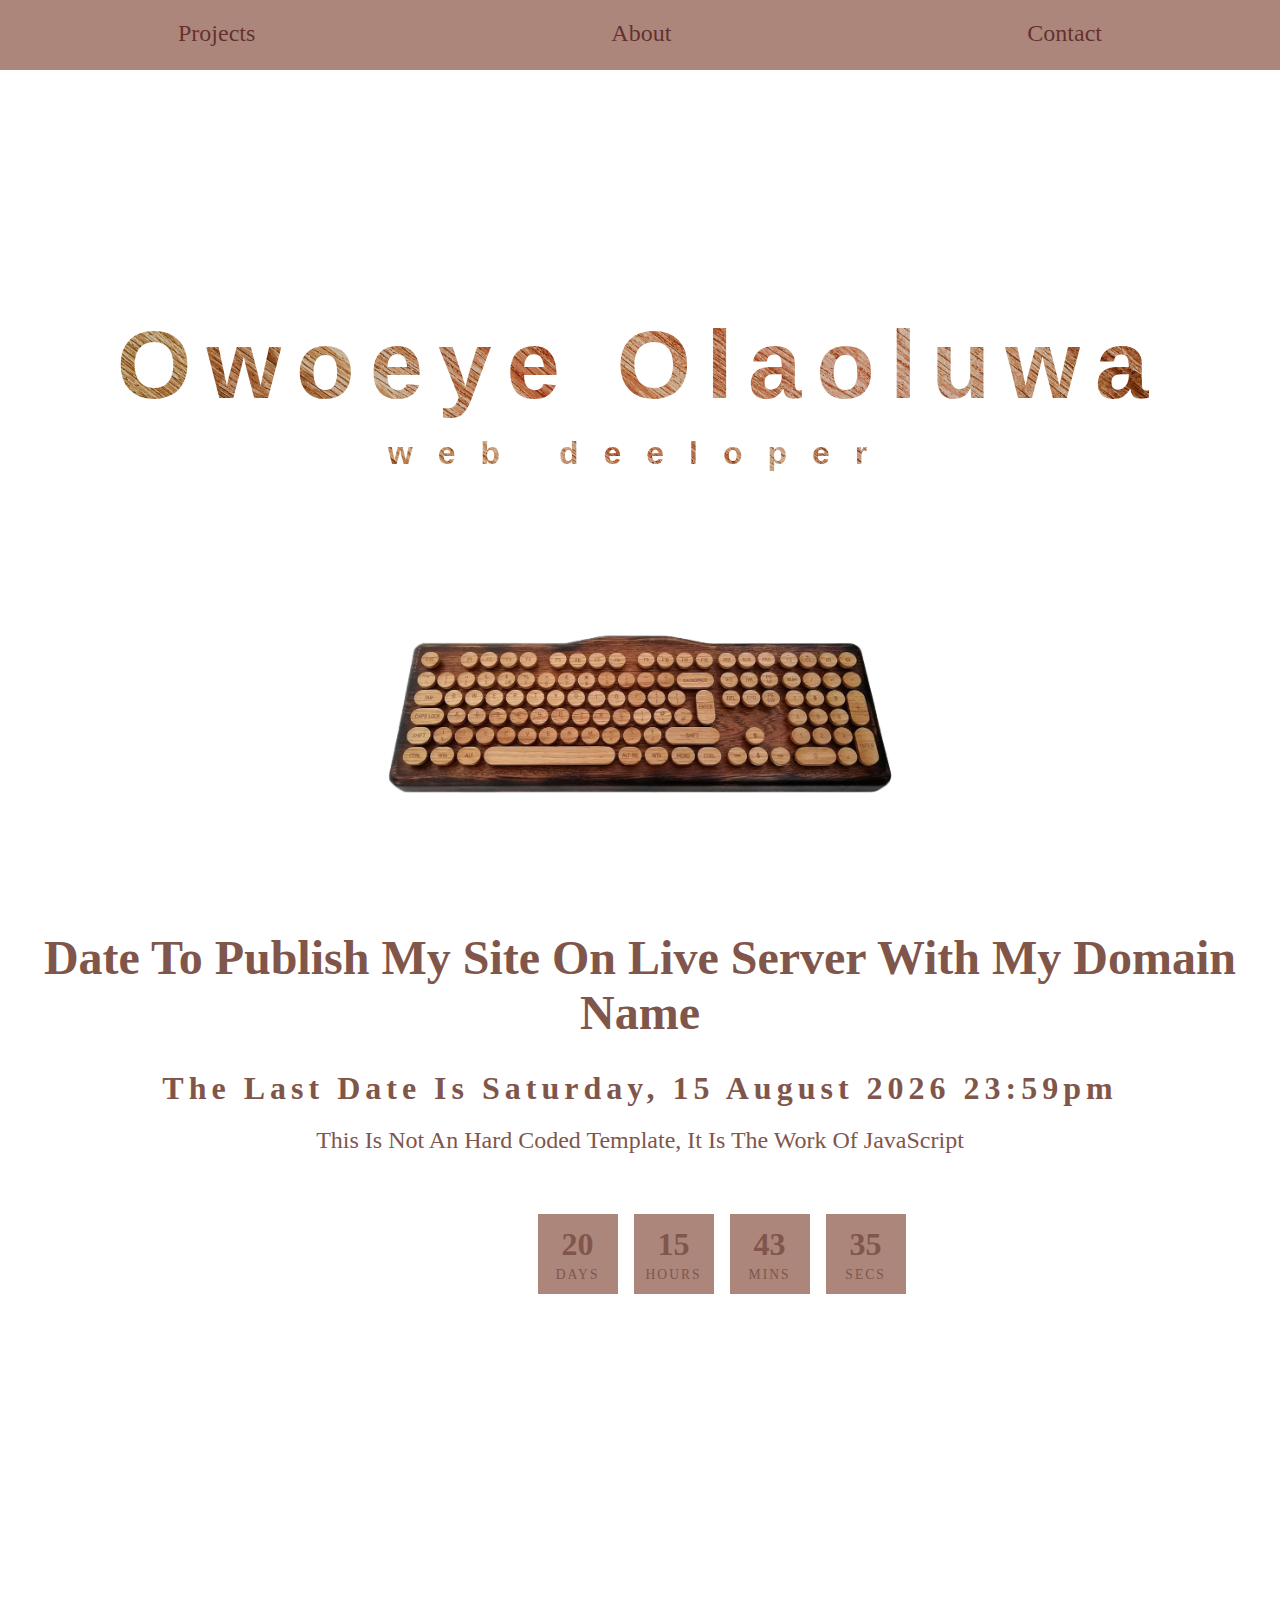
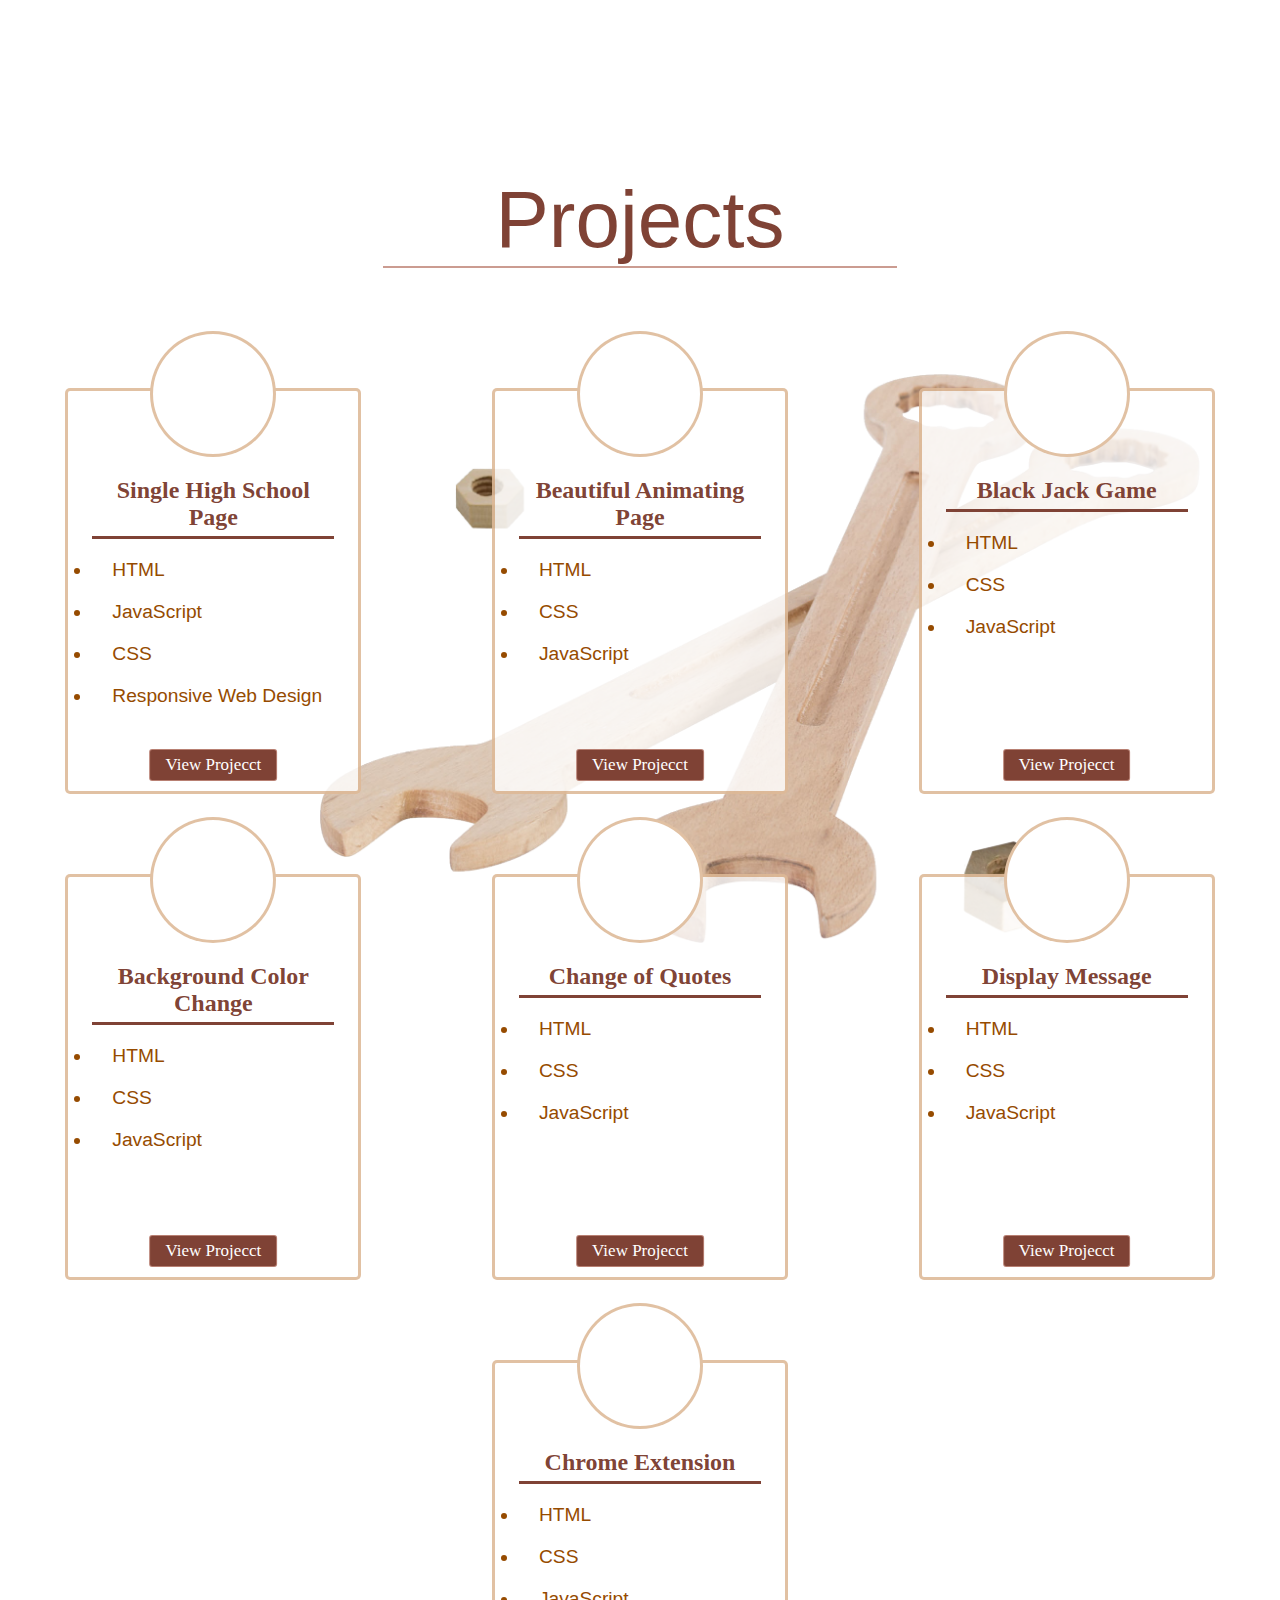
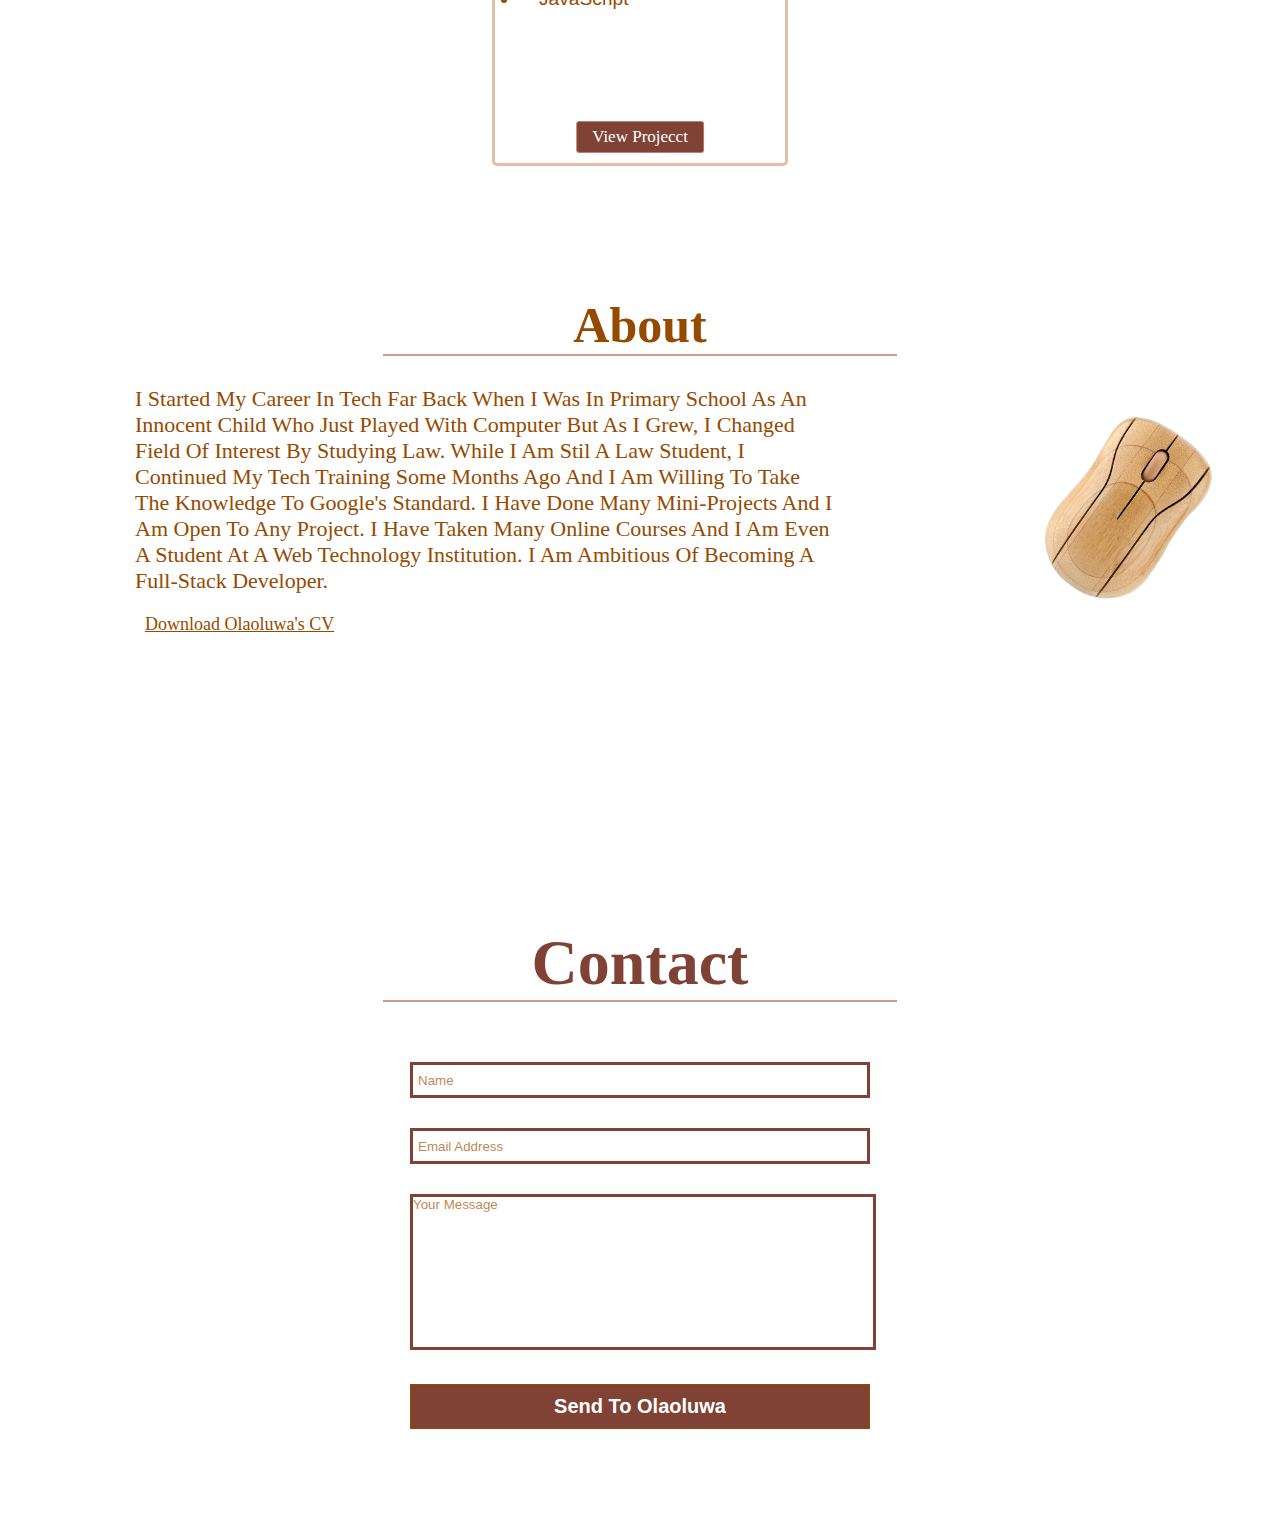
==== index.html @ 572d99e5 "Organized the portfolio Readme" ====
<!DOCTYPE html>
<html lang="en">
<head>
    <meta charset="UTF-8">
    <meta http-equiv="X-UA-Compatible" content="IE=edge">
    <meta name="viewport" content="width=device-width, initial-scale=1.0">
    <title>Owoeye Olaoluwa</title>
    <link rel="stylesheet" href="index.css">
    <link rel="shortcut icon" type="image/png" href="img/favicon.png">
    <!-- <link rel="stylesheet" href="./css/all.min.css">
    <link rel="stylesheet" href="./css/font-awesome.min.css"> -->
    <link rel="stylesheet" href="https://cdnjs.cloudflare.com/ajax/libs/font-awesome/5.15.1/css/all.min.css" integrity="sha512-+4zCK9k+qNFUR5X+cKL9EIR+ZOhtIloNl9GIKS57V1MyNsYpYcUrUeQc9vNfzsWfV28IaLL3i96P9sdNyeRssA==" crossorigin="anonymous" referrerpolicy="no-referrer" />
</head>
<body>
<header>
    <ul class="header" >
     <li> <a class="header-link" href="#project"> Projects </a> </li>
     <li> <a class="header-link" href="#about"> About </a> </li>
     <li> <a class="header-link" href="#contact"> Contact </a> </li>
    </ul>
</header>
<div class="all-text">
<div class="name">
 <h1>Owoeye Olaoluwa</h1>
</div>
<div class="work">
    <h4>web deeloper</h4>
</div>
</div>
    
<div class="image"> <center>
    <img src="./img/keyboard.jpg" alt="keyboard"> </center>
</div>

<div class="social-links">

    <a href="https://github.com/Olamarx" target="_blank">  <i class="fab fa-github"></i></a>
    <a href="https://www.linkedin.com/in/olaoluwa-owoeye-617702162/" target="_blank">  <i class="fab fa-linkedin"></i></a>
    <a href="https://www.instagram.com/olamarx/" target="_blank">  <i class="fab fa-instagram"></i></a>
    <a href="https://twitter.com/Owoeye0laoluwa?t=DuW4iBxZILFa8d8Bp2ZINA&s=09">  <i class="fab fa-twitter" target="_blank"></i></a>
    <a href="https://www.facebook.com/olaoluwa.owoeye.39" target="_blank">  <i class="fab fa-facebook"></i></a>
</div>

<div class="domain-info">
    <h3>Date To Publish My Site On Live Server With My Domain Name</h3>
    <h4 class="last-date">The Last Date is Sunday, 24 April 2020, 8:00am</h4>
    
    <p>This is not an hard coded template, it is the work of JavaScript</p>
    <div class="deadline">
        <!-- days -->
        <div class="deadline-format">
        <div>
            <h4 class="days">34</h4>
            <span>days</span>
        </div>
    </div>
        <!-- end of item -->
     
         <!-- hours -->
         <div class="deadline-format">
            <div>
                <h4 class="hours">34</h4>
                <span>hours</span>
            </div>
        </div>
            <!-- end of item -->

             <!-- mins -->
        <div class="deadline-format">
            <div>
                <h4 class="mins">34</h4>
                <span>mins</span>
            </div>
        </div> 
            <!-- end of item -->
             <!-- seconds -->

            <div class="deadline-format">
                <div>
                    <h4 class="secs">34</h4>
                    <span>secs</span>
                </div>
            </div> 
                <!-- end of item -->
    </div>
    
    
    </div>







<div class="project-section">
<div class="project" id="project">
    <p>Projects</p>
<center><div class="line"></div></center>
</div>

<center>
<div class="project-two">
</div>
</center>
<!-- <center> -->
<div class="bg-image">
    <img src="./img/wrench-bg.png" alt="">
</div>
<!-- </center> -->

<div class="project-body">
    <div class="individual-project">
                <div class="project-icon">
                    <i class="fas fa-university"></i>
</div>
<div class="project-content">
    <h2>Single High School Page</h2>
    <ul>
        <li>HTML</li>
        <li>JavaScript</li>
        <li>CSS</li>
        <li>Responsive Web Design</li>
    </ul>
    <button> <a href="https://olamarx.github.io/InstitutionalTraining/institutional%20training/index.html" target="_blank"> View Projecct </a></button>
</div>
</div>




<div class="individual-project">
    <div class="project-icon">
        <i class="fas fa-radiation-alt"></i>
</div>
<div class="project-content">
<h2>Beautiful Animating Page</h2>
<ul>
<li>HTML</li>
<li>CSS</li>
<li>JavaScript</li>
</ul>
<button> <a href="https://olamarx.github.io/Animation-home-page/animation%20home%20page-Owoeye%20Oyinkansola/animation.html" target="_blank"> View Projecct </a></button>
</div>
</div>


<div class="individual-project">
    <div class="project-icon">
        <i class="fas fa-gamepad"></i>
</div>
<div class="project-content">
<h2>Black Jack Game</h2>
<ul>
<li>HTML</li>
<li>CSS</li>
<li>JavaScript</li>
</ul>
<button> <a href="https://olamarx.github.io/Black-Jack-Game/Blackjack%20Game/index.html" target="_blank"> View Projecct </a></button>
</div>
</div>




<div class="individual-project">
    <div class="project-icon">
        <i class="fas fa-palette"></i></div>
<div class="project-content">
<h2>Background Color Change</h2>
<ul>
<li>HTML</li>
<li>CSS</li>
<li>JavaScript</li>
</ul>
<button> <a href="https://olamarx.github.io/change-backGround-and-dispay-the-code-of-the-color/change%20color%20and%20display%20color%20name/index.html" target="_blank"> View Projecct </a></button>
</div>
</div>


<div class="individual-project">
    <div class="project-icon">
        <i class="fas fa-quote-right"></i></div>
<div class="project-content">
<h2>Change of Quotes</h2>
<ul>
<li>HTML</li>
<li>CSS</li>
<li>JavaScript</li>
</ul>
<button> <a href="https://olamarx.github.io/Quote-display/quote/"> View Projecct </a></button>
</div>
</div>

<div class="individual-project">
    <div class="project-icon">
        <i class="fas fa-reply-all"></i></div>
<div class="project-content">
<h2>Display Message</h2>
<ul>
<li>HTML</li>
<li>CSS</li>
<li>JavaScript</li>
</ul>
<button> <a href="https://olamarx.github.io/Message-and-display/js%20message/index.html">View Projecct</a></button>
</div>
</div>



<div class="individual-project">
    <div class="project-icon">
        <i class="fas fa-reply-all"></i></div>
<div class="project-content">
<h2>Chrome Extension</h2>
<ul>
<li>HTML</li>
<li>CSS</li>
<li>JavaScript</li>
</ul>
<button> <a href="https://olamarx.github.io/Chrome-Extension-/chrome%20extention/">View Projecct</a></button>
</div>
</div>
</div>
</div>



<!-- About Me -->
<div class="about" id="about">
    <h1>About</h1>
<center><div class="line"></center>
<section>
    <div>
<p class="about-me-text">
    I started my career in tech far back when i was in primary school as an innocent child who just played with computer but as i grew, i changed field of interest by studying law. While i am stil a law student, i continued my tech training some months ago and i am willing to take the knowledge to Google's Standard. I have done many mini-projects and i am open to any project. I have taken many online courses and i am even a student at a web technology institution. I am ambitious of becoming a full-stack developer.
</p>
<aside>

<a href="download/Owoeye Olaoluwa.docx" download="Owoeye_Olaoluwa_CV">
    <i class="fas fa-file-download"></i>
    <p>Download Olaoluwa's CV</p>
</a>
</aside>
</div>
<img src="img/mouse.png" alt="Mouse">
</section>
</div>


<div class="contact">
    <h1 class="section-title" id="contact">Contact</h1>
    <center><div class="line"></div></center>

    <div class="contact-form">
<form action="https://formsubmit.co/olaoluwaowoeye@gmail.com" method="POST" class="form-control">
    <input type="hidden" name="_captcha" value="false">
    <input type="hidden" name="_next" value="https://C:\Coding Projects\my portfolio\pages\thankyou.html">
    <input type="hidden" name="_subject" value="New Email from your website!">
    <input type="hidden" name="_subject" value="New email from your website">
    <input type="text" name="name" placeholder="Name" required>
    <input type="email" name="email" placeholder="Email Address" required>
    <div class="textarea">
        <textarea placeholder="Your Message" class="textarea-control" name="message" rows="10" required></textarea>
    </div>
    <button type="submit">Send To Olaoluwa</button> 
</form>

</div>
</div>



<script src="index.js"></script>



</body>
</html>
---- index.css ----
*{
    padding: 0;
    margin: 0;
    border: 0;
    /* box-sizing: border-box; */
}

html{
  
}

.header{
    display: flex;
    font-size: 1.5rem;
    justify-content: space-around;
    list-style: none;
    text-decoration: none;
    padding-top: 20px;
    background-color: rgba(158, 112, 101, 0.856);
    text-decoration: none;
    height: 50px;
    width: 100%;
    /* cursor: pointer; */
    /* position: fixed; */
}

.header-link:hover{
transition: 0.3s;
color: #b98b61;
}

.header .header-link{
    text-decoration: none;
    color: rgba(80, 25, 25, 0.795);
    padding-bottom: 10px;
}
.header li a:hover{
    color: rgb(197, 148, 135);
}


/* My Name and Keyboard */
.name{
    font-size: 3rem;
  /* font-family: Tahoma, sans-serif; */
    font-weight: 900;
    text-align: center;
    padding-top: 180px;
    letter-spacing: 15px;
}

.all-text{
    /* max-width: 600px; */
    /* height: 150px; */
    margin: 60px auto;
    padding: 0 20px;
    text-align: center;
    background-image: url(./img/wood-2.jpg);
    background-size: cover;
    background-clip: text;
    -webkit-background-clip: text;
    color: transparent;
  font-family: Tahoma, sans-serif;
}

.work{
    text-align: center;
    letter-spacing: 25px;
     font-size: 2rem;
    padding-top: 15px;
    }

.image center img{
    width: 40%;
    margin-top: 100px;
}
/* End of My Name and Keyboard */



/* Social Link */

.social-links{
    text-align: center;
    padding-top: 50px;
  transition: 0.3s;
    /* justify-content: space-evenly; */
    font-size: 2rem;
}

.social-links a i{
    color: rgb(128, 86, 75);
    width: 10%;
}
.social-links a .fab:hover{
    transition: 1.5s;
    transform: scale(1.3);
}
/* End of Social Link */

 /* Date to Publish my domain */
.domain-info{
  text-transform: capitalize;
  /* line-height: 70px; */
  color: rgb(128, 86, 75);
  padding-top: 5rem;
}

.domain-info h3{
  font-size: 3rem;
  text-align: center;
  padding-bottom: 30px;
}

.last-date{
font-size: 2rem;
text-align: center;
padding-bottom: 20px;
letter-spacing: 5px;
}

.domain-info p{
  font-size: 1.5rem;
  padding-bottom: 20px;
  text-align: center;
  }

  .deadline{
    display: flex;
    margin-left: 42%;
    padding-top: 40px;
  }

  .deadline-format{
  background-color: rgba(158, 112, 101, 0.856);
  color: rgb(128, 86, 75);
  margin-right: 1rem;
  width: 5rem;
  height: 5rem;
  display: grid;
  place-items: center;
  text-align: center;
  cursor: pointer;
  }

  
.deadline-format span {
  display: block;
  text-transform: uppercase;
  letter-spacing: 2px;
  font-size: 0.85rem;
}

.deadline h4:not(.expired) {
  font-size: 2rem;
  margin-bottom: 0.25rem;
  letter-spacing: var(--spacing);
}

  .days, .hours, .mins{
    
  }






/* --------------------------------------------- */

/* Project section */

.project-section{
    position: relative;
}
.project{
    margin-top: 30rem;
    text-align: center;
    color: rgba(124, 62, 49, 0.979);
    font-size: 5rem;
    font-family: Verdana, Geneva, Tahoma, sans-serif;
    /* margin-bottom: 100px; */

} 

center .line{
    border: 1px solid rgba(194, 139, 126, 0.856);
    width: 40%;
}

.project-section .bg-image{
    position: absolute;
    top: 200px;
    left: 25%;
    max-width: 55rem;
    z-index: -10;
}


.bg-image img {
    width: 100%;
  }


  .project-body {
    display: flex;
    justify-content: space-around;
    flex-wrap: wrap;
    margin: 120px 0 50px;
  }

  .individual-project{
    background-color: rgba(255, 255, 255, 0.8);
    width: 290px;
    height: 400px;
    border: 3px solid rgba(179, 101, 25, 0.4);
    border-radius: 5px;
    margin: auto 20px 80px;
    position: relative;
  }

  .project-icon {
    width: 120px;
    height: 120px;
    border: 3px solid rgba(179, 101, 25, 0.4);
    border-radius: 50%;
    margin: -60px auto;
    background-color: #fff;
    display: flex;
    justify-content: center;
    align-items: center;
  }

  .project-icon i {
    border-radius: 5px;
    font-size: 5rem;
    color: rgba(124, 62, 49, 0.979);
  }

  
.project-content {
    padding: 5rem 1.5rem;
  }
  
  .project-content h2 {
    font-weight: 900;
    color: rgba(124, 62, 49, 0.979);
    border-bottom: 3px solid rgba(124, 62, 49, 0.979);
    padding-bottom: 5px;
    text-align: center;
  }
  
  .project-content ul li {
    color: #964b00;
  font-family: Tahoma, sans-serif;
    font-size: 1.2rem;
    margin: 20px auto;
    padding-left: 20px;
  }

  .project-content button {
    font-family: "Roboto Slab", serif;
    position: absolute;
    bottom: 10px;
    left: 50%;
    transform: translateX(-50%);
    padding: 5px 15px;
    background: rgba(124, 62, 49, 0.979);
    color: white;
    font-size: 17px;
    font-weight: 500;
    border: 1px solid rgba(194, 139, 126, 0.856);
    border-radius: 3px;
    transition: background-color 0.4s;
  }

  .project-content button:hover {
    background: rgba(179, 101, 25, 0.4);
    transition: 0.4s;
    }

  .project-content button a {
    text-decoration: none;
    color: #fff;
  }


  .project-content button a:hover {
    color: rgba(194, 139, 126, 0.856);
  }


/* End of Project Section */

/* -------------------------------- */


/* About Section */

.about{
    margin: auto;
    min-height: 70vh;
}

section{
    display: flex;
    justify-content: space-around;
    flex-wrap: wrap;
    margin-top: 30px;
}

.about h1{
    color: #964a00;
    text-align: center;
    font-size: 50px;
}

.about-me-text{
    color: #964a00;
    font-size: 22px;
    max-width: 700px;
    margin: auto 40px;
    text-transform: capitalize;
}

section img{
    width: 120px;
  margin: 30px 0px;
  transform: rotate(35deg);
}

aside a{
    display: flex;
  color: #964a00;
  padding-top: 20px;
  padding-left: 40px;
}

aside a p{  
    text-decoration: none;
}

aside a p {
    margin: 0;
    padding-left: 10px;
    font-size: 18px;
  }

/* End of About Section */

/* --------------------------------------- */

/* Contact Us Section */
.contact-form{
    margin: 40px auto 80px;
    max-width: 500px;
    color: #964a00;
}

.form-control{
    padding: 20px;
    display: flex;
    flex-direction: column;
    gap: 30px;
  }

  .form-control input {
    border: 3px solid rgba(124, 62, 49, 0.979);
    padding-left: 5px;
    height: 30px;
    outline: none;
  }
 
  textarea::placeholder,
  input::placeholder {
  color: rgba(179, 101, 25, 0.8);
  font-family: Tahoma, sans-serif;
}

  
  .form-control textarea {
    border: 3px solid rgba(124, 62, 49, 0.979);
    outline: none;
    resize: none;
  }

  .contact #contact{
    text-align: center;
    font-size: 4rem;
    /* display: block; */
    /* font-family: Tahoma, sans-serif; */
  }

  
  .section-title{
      color: rgba(124, 62, 49, 0.979);
  }

.textarea-control{
    width: 100%;
}

.form-control button {
    font-family: Tahoma, sans-serif;
    padding: 10px;
    color: #fff;
    font-size: 20px;
    font-weight: 600;
    background: rgba(124, 62, 49, 0.979);
    outline: none;
    border: 1px solid #964a00;
    transition: all 0.3s;
  }


.form-control button:hover {
    color: #964a00;
    background-color: rgba(179, 101, 25, 0.4);
    transition: 0.3s;
}

































/* Media Queries */


@media screen and (max-width: 1145px) {

.header{
    justify-content: space-evenly;
}

.name{
    font-size: 2.5rem;
    font-weight: 700;
    letter-spacing: 7px;
}

.work{
    /* font-weight: 500; */
    font-size: 2rem;
}

}


@media screen and (max-width: 725px) {

    .header{
        justify-content: space-evenly;
    }
    
    .name{
        font-size: 2.2rem;
        font-weight: 700;
        letter-spacing: 5px;    
    }
    .work{
        /* font-weight: 500; */
        font-size: 2rem;
    }

    .bg-image img {
    display: none;
    }

    /* .project-body{
        display: block;
    } */

    }
    @media screen and (max-width: 630px) {

        .header{
            justify-content: space-evenly;
        }
        
        .name{
            font-size: 1.7rem;
            font-weight: 700;
            letter-spacing: 5px;
        }

        .work{
            /* font-weight: 500; */
            font-size: 2rem;
        }

        /* .project-body{
            display: block;
        } */
        
        }






        @media screen and (max-width: 518px) {

            .header{
                justify-content: space-evenly;
            }
            
            .name{
                font-size: 1rem;
                font-weight: 900;
                letter-spacing: 5px;   
            }
            .work{
                letter-spacing: 15px;
                /* font-weight: 500; */
                font-size: 1rem;
            }
            
            }
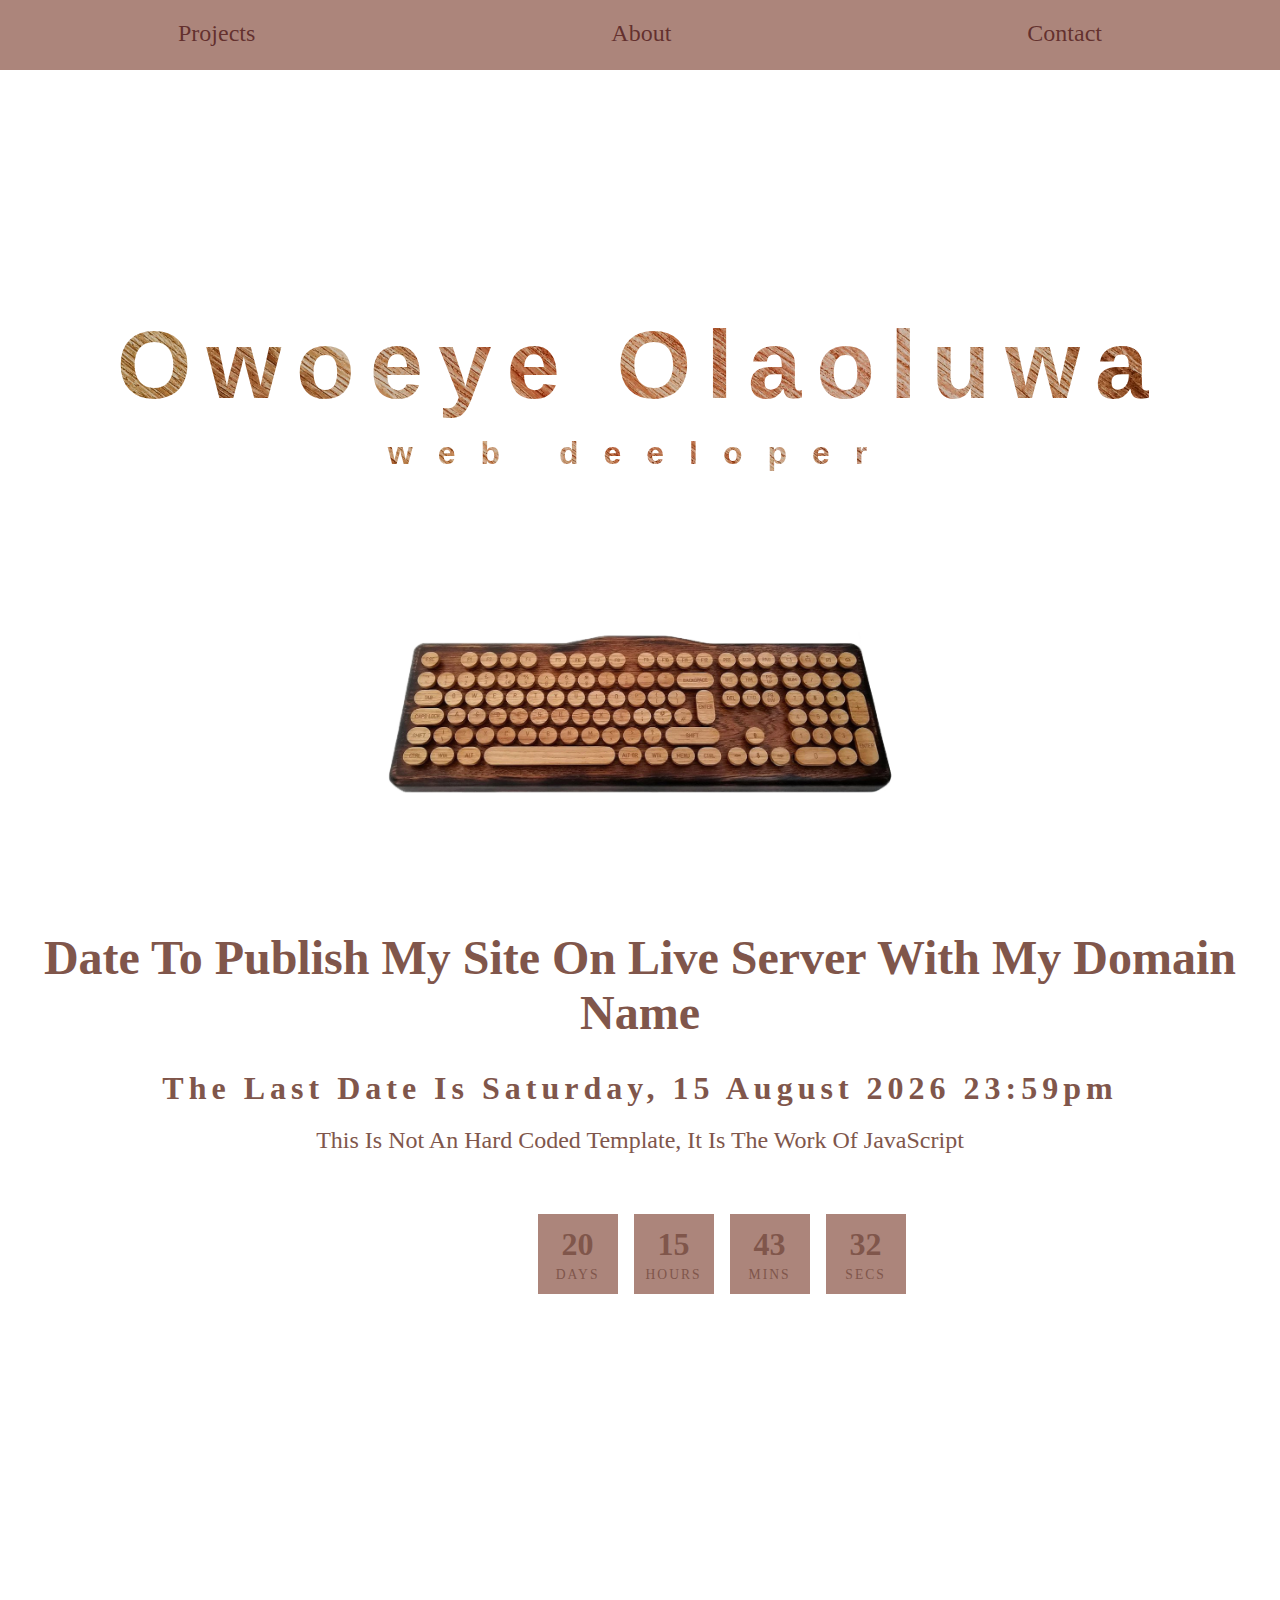
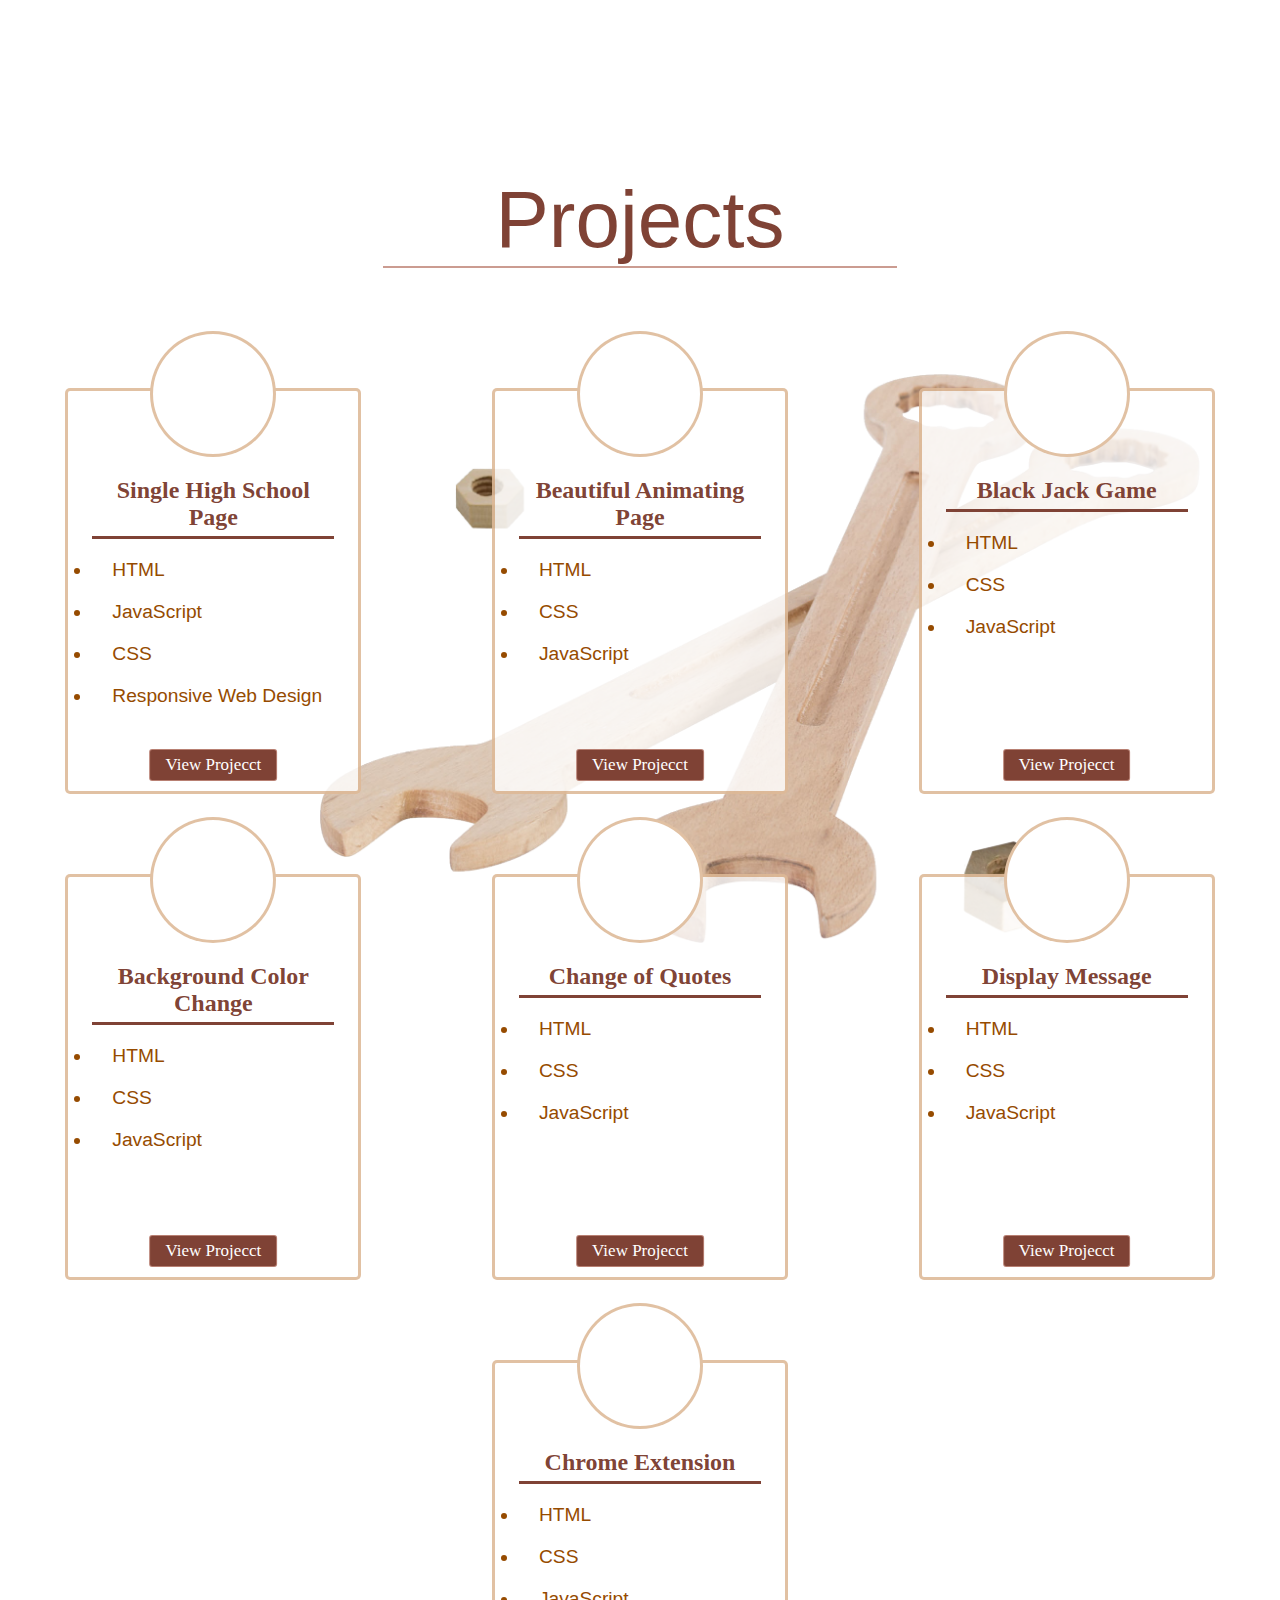
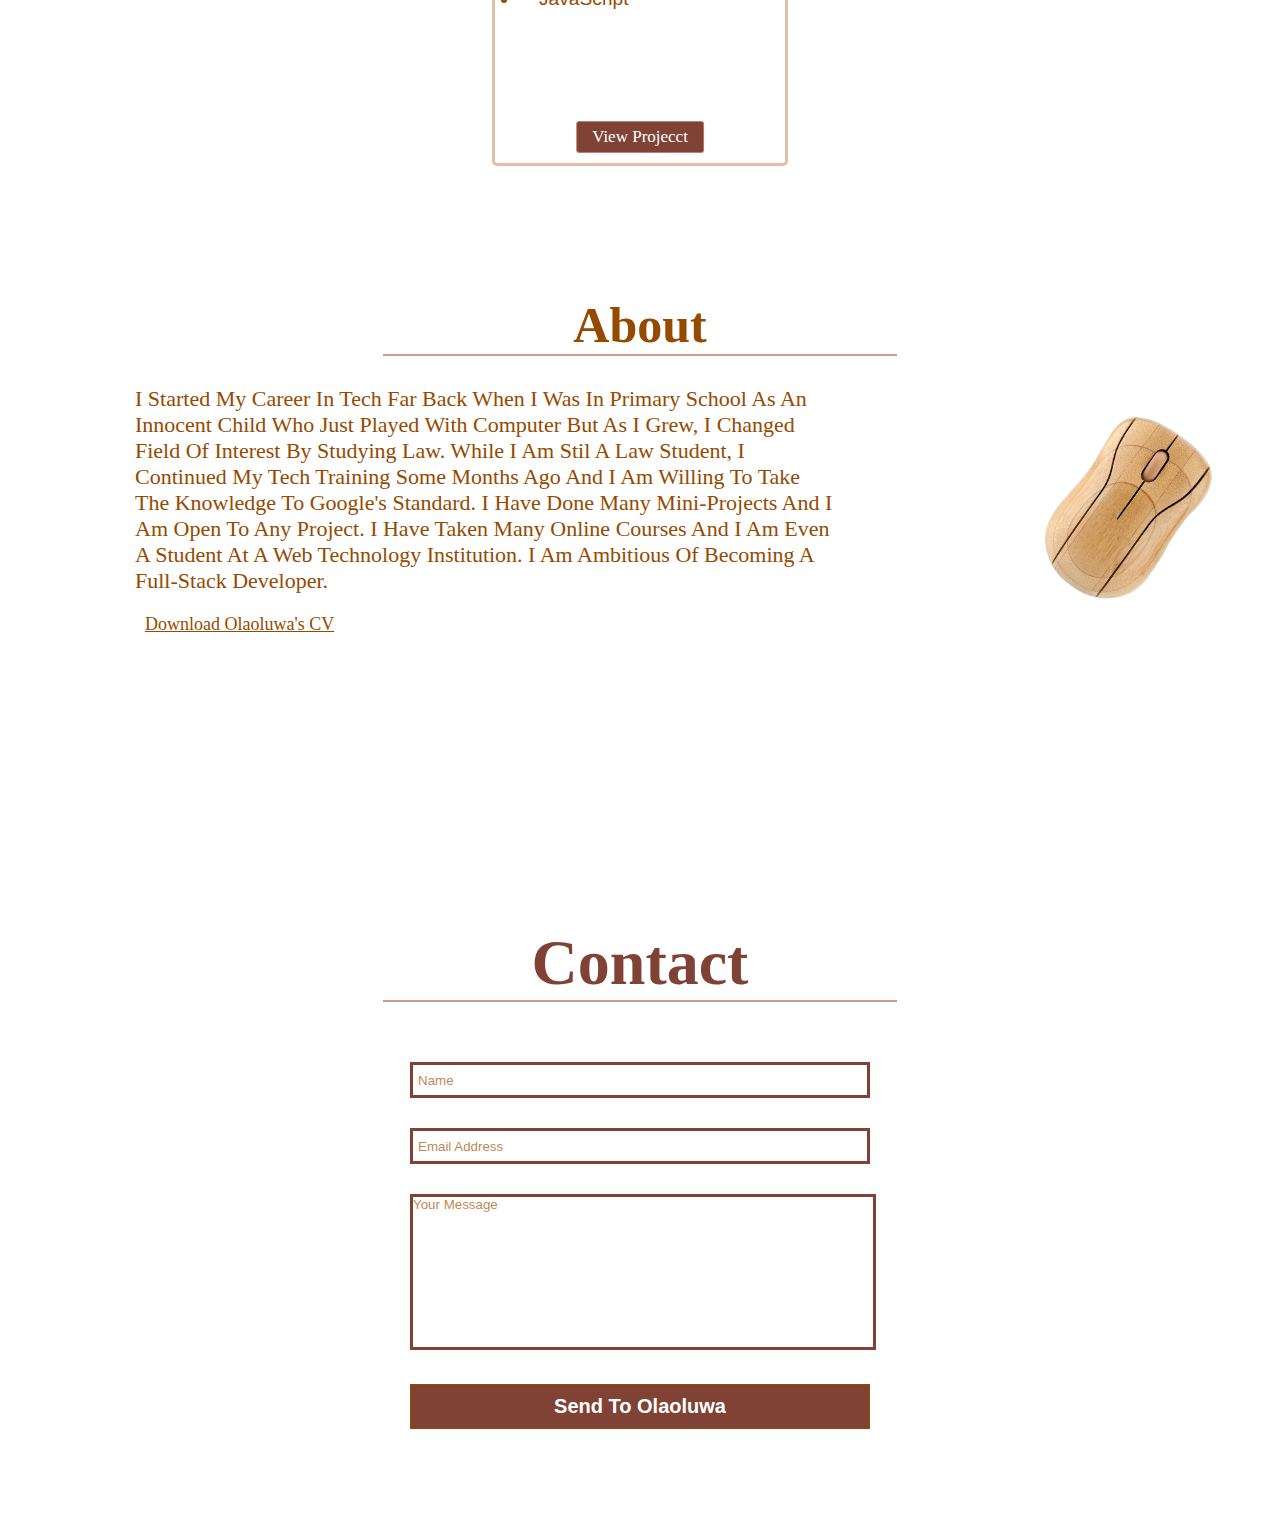
==== commit c65635e2: "Update index.html" ====
--- a/index.html
+++ b/index.html
@@ -236,8 +236,8 @@
     I started my career in tech far back when i was in primary school as an innocent child who just played with computer but as i grew, i changed field of interest by studying law. While i am stil a law student, i continued my tech training some months ago and i am willing to take the knowledge to Google's Standard. I have done many mini-projects and i am open to any project. I have taken many online courses and i am even a student at a web technology institution. I am ambitious of becoming a full-stack developer.
 </p>
 <aside>
-
-<a href="download/Owoeye Olaoluwa.docx" download="Owoeye_Olaoluwa_CV">
+<!-- download/Owoeye Olaoluwa.docx" download="Owoeye_Olaoluwa_CV" -->
+<a href="#">
     <i class="fas fa-file-download"></i>
     <p>Download Olaoluwa's CV</p>
 </a>
@@ -276,4 +276,4 @@
 
 
 </body>
-</html>+</html>
